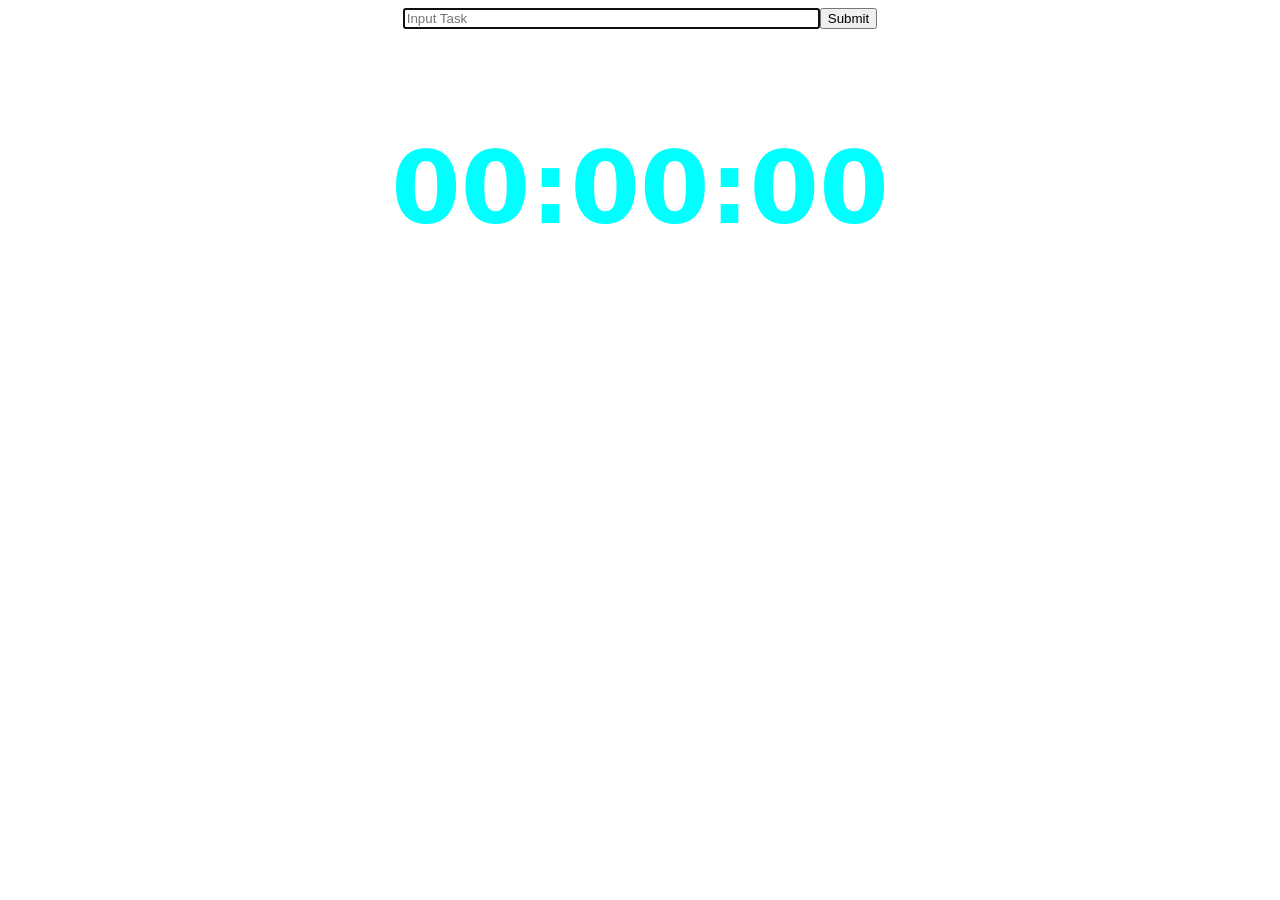
==== index.html @ e36f9c97 "Rename timer.html to index.html" ====
<!DOCTYPE html>

<html lang="eng">
<head>
    <link rel="stylesheet" href="timer_style.css">
    <script src="timer.js"></script>
    <title>
        Task Timer
    </title>
</head>
<body>
    <div id="input_div">
        <input
        type="text"
        size="50"
        height="20"
        id="task"
        placeholder="Input Task"
        autofocus="true"
        />
        <input
        type="submit"
        id="task_submit"
        placeholder="Enter"
        />
    </div>
    <h1 id="task_output" class="text_output"></h1>
    <h1 id="timer_text" class="text_output">00:00:00</h1>
    <div id="buttons_div">
        <button id="start"> Start</button>
        <button id="pause"> Pause</button>
        <button id="stop"> Stop</button>
    </div>
</body>
</html>
---- timer_style.css ----
#input_div {
    display: flex;
    justify-content: center;
    align-items: center;

}
#buttons_div {
    visibility: hidden;
    display: flex;
    justify-content: center;
    align-items: center;
}
#timer_text {
    font-size: 100px;
    color: cyan;
}
#task_output {
    font-size: 50px;
    color: black
}
.text_output {
    display: flex;
    justify-content: center;
    align-items: center;
    font-family: system-ui, -apple-system, BlinkMacSystemFont, 'Segoe UI', Roboto, Oxygen, Ubuntu, Cantarell, 'Open Sans', 'Helvetica Neue', sans-serif;
}
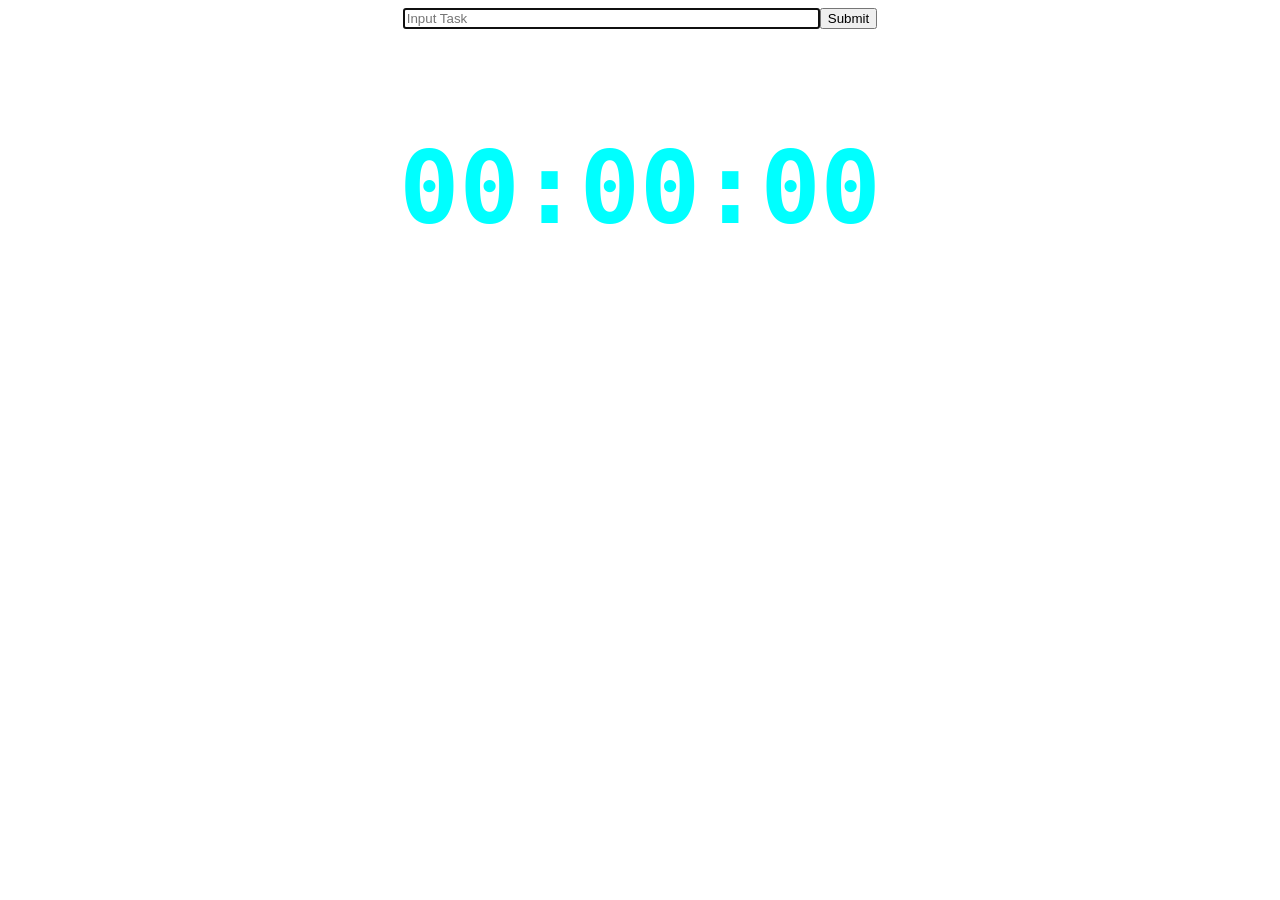
==== commit 23846137: "monospace font" ====
--- a/index.html
+++ b/index.html
@@ -26,6 +26,7 @@
     </div>
     <h1 id="task_output" class="text_output"></h1>
     <h1 id="timer_text" class="text_output">00:00:00</h1>
+    <h2 id="clipboard_confirm" class="text_output"></h2>
     <div id="buttons_div">
         <button id="start"> Start</button>
         <button id="pause"> Pause</button>
--- a/timer_style.css
+++ b/timer_style.css
@@ -22,5 +22,5 @@
     display: flex;
     justify-content: center;
     align-items: center;
-    font-family: system-ui, -apple-system, BlinkMacSystemFont, 'Segoe UI', Roboto, Oxygen, Ubuntu, Cantarell, 'Open Sans', 'Helvetica Neue', sans-serif;
+    font-family: monospace
 }
